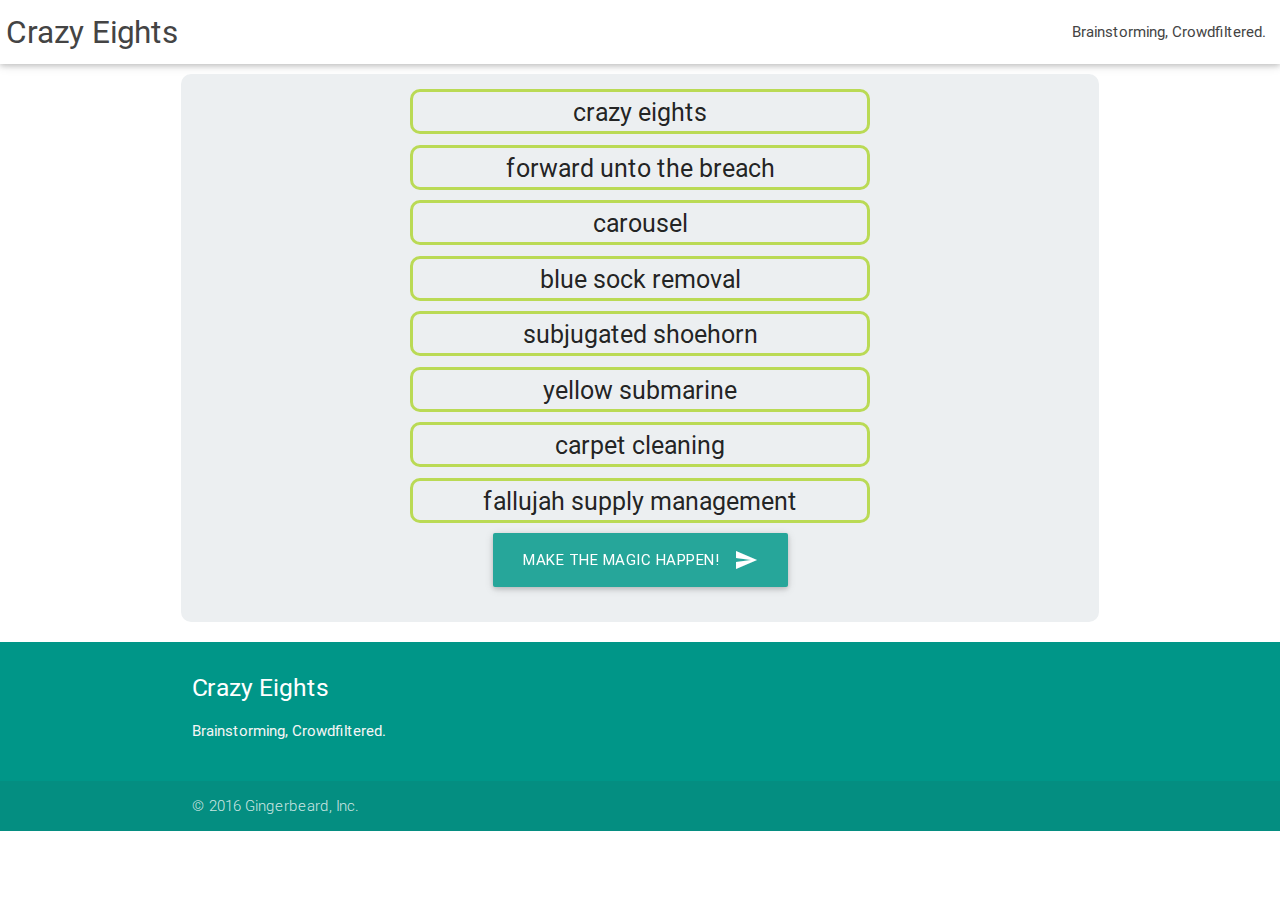
==== index.html @ 8eadab13 "committing with refactorDisplay partially written. still needpromises for main functionality" ====
<!DOCTYPE html>
<html lang="en">
<head>
  <meta http-equiv="Content-Type" content="text/html; charset=UTF-8"/>
  <meta name="viewport" content="width=device-width, initial-scale=1, maximum-scale=1.0, user-scalable=no"/>
  <title>Crazy Eights - Brainstorming Assistant</title>

  <!-- CSS  -->
  <link href="https://fonts.googleapis.com/icon?family=Material+Icons" rel="stylesheet">
  <link href="css/materialize.css" type="text/css" rel="stylesheet" media="screen,projection"/>
  <link href="css/style.css" type="text/css" rel="stylesheet" media="screen,projection"/>
</head>

<body>
  <nav class="white" role="navigation">
    <div class="nav-wrapper container">
      <a id="logo-container" href="#" class="brand-logo">Crazy Eights</a>
      <ul class="right hide-on-med-and-down">
        <li><a href="#">Brainstorming, Crowdfiltered.</a></li>
      </ul>
    </div>
  </nav>

  <div class="container">
    <div class="section row blue-grey lighten-5" id="poll_items">

      <div class="col offset-l3 offset-m2 offset-s1 l6 m8 s10">
        <div class="row poll-item">
          <textarea cols="30" rows="2" maxlength="30">crazy eights</textarea>
        </div>
        <div class="row poll-item">
          <textarea cols="30" rows="2" maxlength="30">forward unto the breach</textarea>
        </div>
        <div class="row poll-item">
          <textarea cols="30" rows="2" maxlength="30">carousel</textarea>
        </div>
        <div class="row poll-item">
          <textarea cols="30" rows="2" maxlength="30">blue sock removal</textarea>
        </div>
        <div class="row poll-item">
          <textarea cols="30" rows="2" maxlength="30">subjugated shoehorn</textarea>
        </div>
        <div class="row poll-item">
          <textarea cols="30" rows="2" maxlength="30">yellow submarine</textarea>
        </div>
        <div class="row poll-item">
          <textarea cols="30" rows="2" maxlength="30">carpet cleaning</textarea>
        </div>
        <div class="row poll-item">
          <textarea cols="30" rows="2" maxlength="30">fallujah supply management</textarea>
        </div>
        <div class="row center button">
          <button id="submit_button" class="btn-large waves-effect waves-light" type="button" name="action">Make the Magic Happen!<i class="material-icons right">send</i>
          </button>
        </div>
      </div>

    </div>
  </div>

  <footer class="page-footer teal">
    <div class="container">
      <div class="row">
        <div class="col l6 s12">
          <h5 class="white-text">Crazy Eights</h5>
          <p class="grey-text text-lighten-4">Brainstorming, Crowdfiltered.</p>
        </div>
      </div>
    </div>
    <div class="footer-copyright">
      <div class="container">
      &copy; 2016 Gingerbeard, Inc.
      </div>
    </div>
  </footer>


  <!--  Scripts-->
  <script src="https://code.jquery.com/jquery-2.1.1.min.js"></script>
  <script src="js/materialize.js"></script>
  <script src="js/index.js"></script>

  </body>
</html>
---- css/style.css ----
nav ul a,
nav .brand-logo {
  color: #444;
  margin-left: .2em;
}

nav .nav-wrapper {
  width: 100%;
}

p {
  line-height: 2rem;
}

i {
  vertical-align: middle;
}

h5 .left-align {
  padding-left: 10px;
}

textarea {
  border: 3px solid #BADA55;
  border-radius: 10px;
  text-align: center;
  resize: none;
}

.page-footer {
  margin: 0;
}

.top-row {
  margin: 5px;
}

.button-collapse {
  color: #26a69a;
}

.item-desc {
  font-size: 1.5rem;
}

.icon-block {
  padding: 0 15px;
}

.icon-block .material-icons {
  font-size: inherit;
}

.poll-item-med {
  height: 25%;
  font-size: 16px;
}

.poll-item {
  font-size: 25px;
  margin: 0;
  min-height: 30px;
}

.section {
  border-radius: 10px;
  margin: 10px;
}
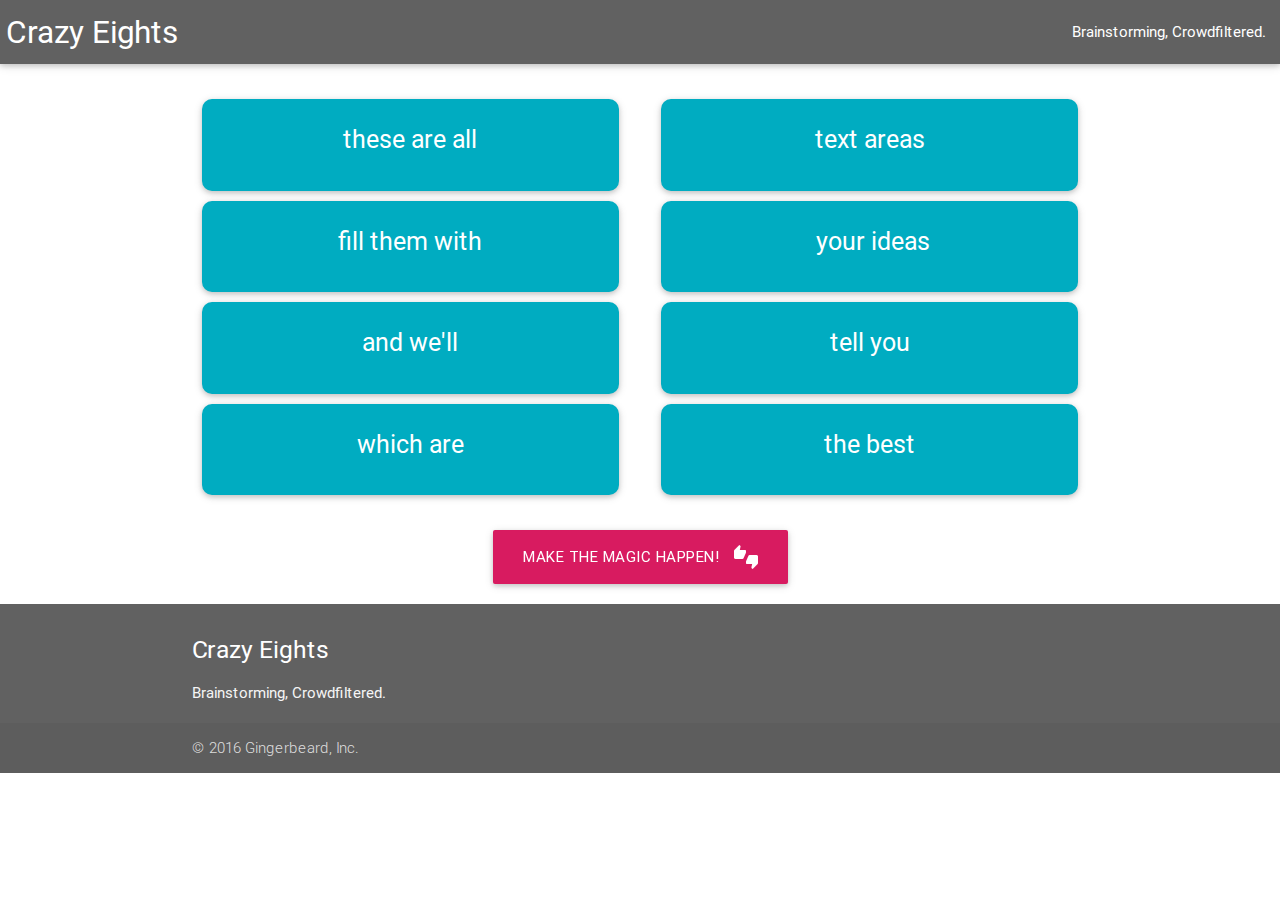
==== commit c6176b5d: "committing with full functionality, and final design. still need loading animation" ====
--- a/index.html
+++ b/index.html
@@ -12,53 +12,53 @@
 </head>
 
 <body>
-  <nav class="white" role="navigation">
+  <nav class="grey darken-2" role="navigation">
     <div class="nav-wrapper container">
-      <a id="logo-container" href="#" class="brand-logo">Crazy Eights</a>
+      <a id="logo-container" href="#" class="brand-logo white-text">Crazy Eights</a>
       <ul class="right hide-on-med-and-down">
-        <li><a href="#">Brainstorming, Crowdfiltered.</a></li>
+        <li><a class="white-text" href="#">Brainstorming, Crowdfiltered.</a></li>
       </ul>
     </div>
   </nav>
 
   <div class="container">
-    <div class="section row blue-grey lighten-5" id="poll_items">
-
-      <div class="col offset-l3 offset-m2 offset-s1 l6 m8 s10">
-        <div class="row poll-item">
-          <textarea cols="30" rows="2" maxlength="30">crazy eights</textarea>
+    <div class="section row" id="poll_items">
+      <div class="col s10 m6 offset-s1">
+        <div class="card-panel cyan darken-1">
+          <textarea class="poll-item white-text" cols="30" rows="1" maxlength="30">these are all</textarea>
         </div>
-        <div class="row poll-item">
-          <textarea cols="30" rows="2" maxlength="30">forward unto the breach</textarea>
+        <div class="card-panel cyan darken-1">
+          <textarea class="poll-item white-text" cols="30" rows="1" maxlength="30">fill them with</textarea>
         </div>
-        <div class="row poll-item">
-          <textarea cols="30" rows="2" maxlength="30">carousel</textarea>
+        <div class="card-panel cyan darken-1">
+          <textarea class="poll-item white-text" cols="30" rows="1" maxlength="30">and we'll</textarea>
         </div>
-        <div class="row poll-item">
-          <textarea cols="30" rows="2" maxlength="30">blue sock removal</textarea>
-        </div>
-        <div class="row poll-item">
-          <textarea cols="30" rows="2" maxlength="30">subjugated shoehorn</textarea>
-        </div>
-        <div class="row poll-item">
-          <textarea cols="30" rows="2" maxlength="30">yellow submarine</textarea>
-        </div>
-        <div class="row poll-item">
-          <textarea cols="30" rows="2" maxlength="30">carpet cleaning</textarea>
-        </div>
-        <div class="row poll-item">
-          <textarea cols="30" rows="2" maxlength="30">fallujah supply management</textarea>
-        </div>
-        <div class="row center button">
-          <button id="submit_button" class="btn-large waves-effect waves-light" type="button" name="action">Make the Magic Happen!<i class="material-icons right">send</i>
-          </button>
+        <div class="card-panel cyan darken-1">
+          <textarea class="poll-item white-text" cols="30" rows="1" maxlength="30">which are</textarea>
         </div>
       </div>
-
+      <div class="col s10 m6 offset-s1">
+        <div class="card-panel cyan darken-1">
+          <textarea class="poll-item white-text" cols="30" rows="1" maxlength="30">text areas</textarea>
+        </div>
+        <div class="card-panel cyan darken-1">
+          <textarea class="poll-item white-text" cols="30" rows="1" maxlength="30"> your ideas</textarea>
+        </div>
+        <div class="card-panel cyan darken-1">
+          <textarea class="poll-item white-text" cols="30" rows="1" maxlength="30">tell you</textarea>
+        </div>
+        <div class="card-panel cyan darken-1">
+          <textarea class="poll-item white-text" cols="30" rows="1" maxlength="30">the best</textarea>
+        </div>
+      </div>
+    </div>
+    <div class="row center button">
+      <button id="submit_button" class="btn-large waves-effect waves-light pink darken-1" type="button" name="action">Make the Magic Happen!<i class="material-icons right">thumbs_up_down</i>
+      </button>
     </div>
   </div>
 
-  <footer class="page-footer teal">
+  <footer class="page-footer grey darken-2">
     <div class="container">
       <div class="row">
         <div class="col l6 s12">
--- a/css/style.css
+++ b/css/style.css
@@ -21,22 +21,20 @@
 }
 
 textarea {
-  border: 3px solid #BADA55;
-  border-radius: 10px;
+  border: none;
+  resize: none;
   text-align: center;
-  resize: none;
 }
 
-.page-footer {
-  margin: 0;
+.col {
+  max-width: 940px;
+  padding: 10px;
 }
 
-.top-row {
-  margin: 5px;
-}
-
-.button-collapse {
-  color: #26a69a;
+.card-panel {
+  border-radius: 10px;
+  margin: 10px;
+  max-width: 440px
 }
 
 .item-desc {
@@ -51,9 +49,8 @@
   font-size: inherit;
 }
 
-.poll-item-med {
-  height: 25%;
-  font-size: 16px;
+.page-footer {
+  margin: 0;
 }
 
 .poll-item {
@@ -62,6 +59,22 @@
   min-height: 30px;
 }
 
+.poll-item-med {
+  height: 150px;
+  font-size: 16px;
+  text-align: center;
+}
+
+.poll-item-large {
+  height: 250px  ;
+  font-size: 16px;
+  text-align: center;
+}
+
+.row {
+  margin:0;
+}
+
 .section {
   border-radius: 10px;
   margin: 10px;
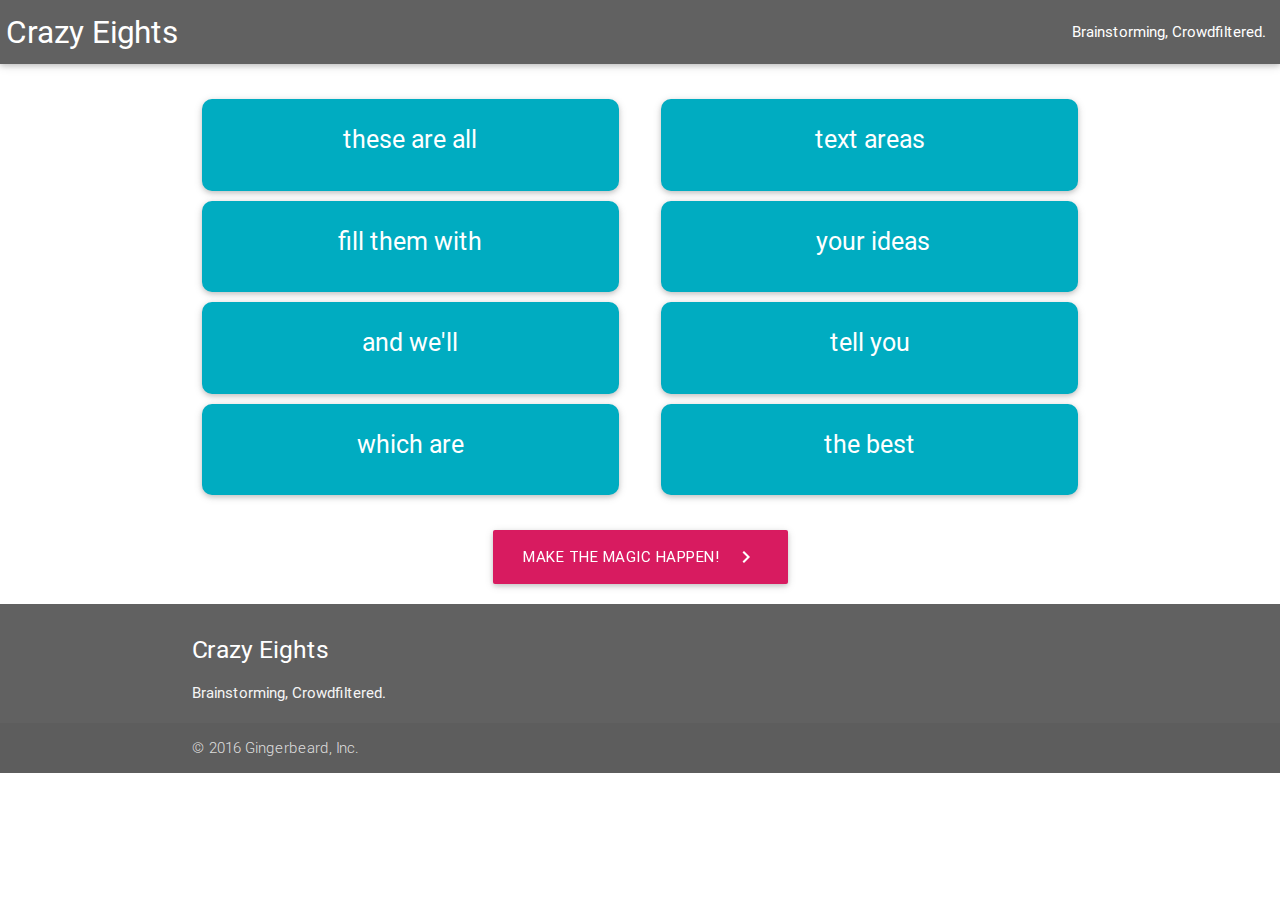
==== commit eb7a56e5: "changing button icon, and changing final display to show all answers, but highlight top two" ====
--- a/index.html
+++ b/index.html
@@ -22,7 +22,7 @@
   </nav>
 
   <div class="container">
-    <div class="section row" id="poll_items">
+    <div class="section row center" id="poll_items">
       <div class="col s10 m6 offset-s1">
         <div class="card-panel cyan darken-1">
           <textarea class="poll-item white-text" cols="30" rows="1" maxlength="30">these are all</textarea>
@@ -53,7 +53,7 @@
       </div>
     </div>
     <div class="row center button">
-      <button id="submit_button" class="btn-large waves-effect waves-light pink darken-1" type="button" name="action">Make the Magic Happen!<i class="material-icons right">thumbs_up_down</i>
+      <button id="submit_button" class="btn-large waves-effect waves-light pink darken-1" type="button" name="action">Make the Magic Happen!<i class="material-icons right">chevron_right</i>
       </button>
     </div>
   </div>
--- a/css/style.css
+++ b/css/style.css
@@ -49,6 +49,7 @@
   font-size: inherit;
 }
 
+
 .page-footer {
   margin: 0;
 }
@@ -58,6 +59,7 @@
   margin: 0;
   min-height: 30px;
 }
+
 
 .poll-item-med {
   height: 150px;
@@ -71,6 +73,10 @@
   text-align: center;
 }
 
+.progress {
+  height: 10px;
+}
+
 .row {
   margin:0;
 }
